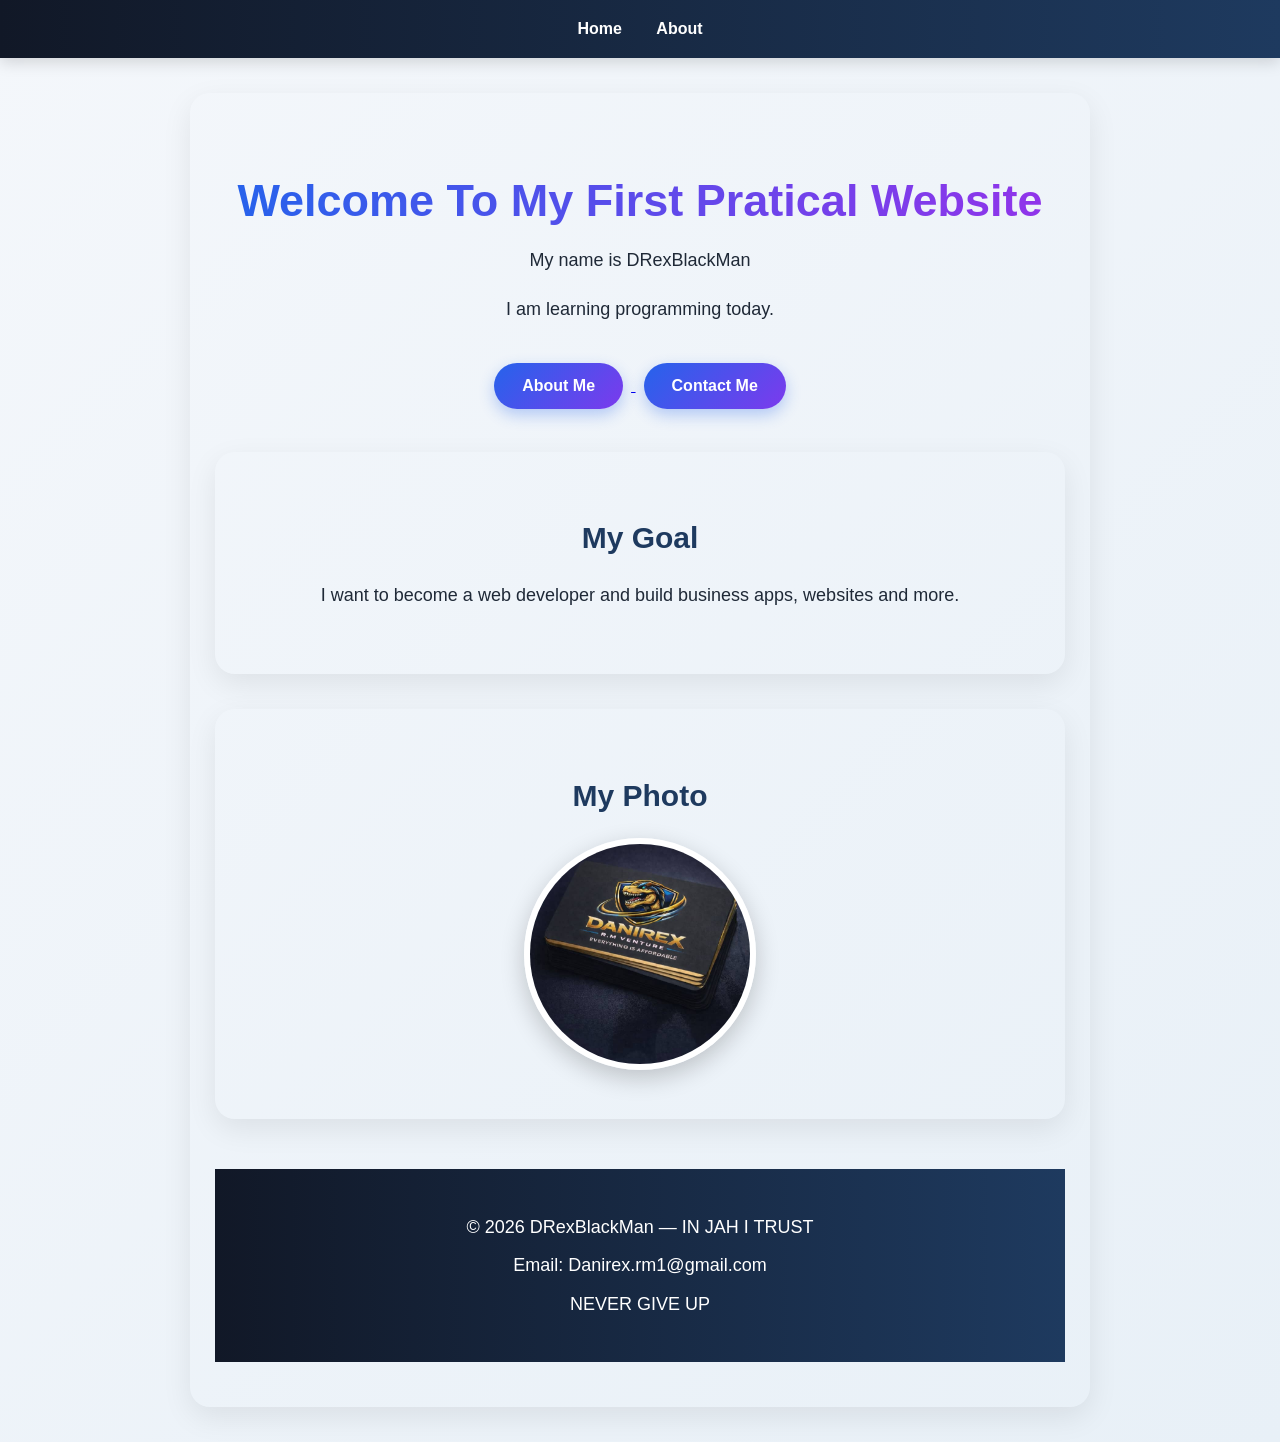
==== index.html @ 7990e694 "Update index.html" ====
<!DOCTYPE html>
<html>
<head>
    <title>My First Website</title>
    <link rel="stylesheet" href="style.css">
</head>

<body>

<nav>
    <a href="index.html">Home</a>
    <a href="about.html">About</a>
</nav>

<section>
    <h1>Welcome To My First Pratical Website</h1>
    <p>My name is DRexBlackMan</p>
    <p>I am learning programming today.</p>

    <div class="buttons">
        <a href="about.html">
            <button>About Me</button>
        </a>
        
     <a href="mailto:Danirex.rm1@gmail.com">
    <button>Contact Me</button>
</a>
</div 
</section>
    
<section>
    <h2>My Goal</h2>
    <p>I want to become a web developer and build business apps, websites and more.</p>
</section>

<section>
    <h2>My Photo</h2>
   <img src="images/WhatsApp Image 2026-02-03 at 14.27.24 (1).jpeg" alt="Dani Rex R.M">
</section>

<footer>
    <p>© 2026 DRexBlackMan — IN JAH I TRUST</p>
    <p>Email: Danirex.rm1@gmail.com</p>
    <p>NEVER GIVE UP</p>
</footer>

</body>
</html>
---- style.css ----
/* =========================
   MAIN PAGE
   ========================= */

body {
    margin: 0;
    font-family: Arial, sans-serif;
    text-align: center;
    background: linear-gradient(135deg, #f4f7fb, #e8f0f7);
    color: #1f2937;
}


/* =========================
   NAVIGATION
   ========================= */

nav {
    background: linear-gradient(90deg, #111827, #1e3a5f);
    padding: 20px;
    box-shadow: 0 4px 15px rgba(0, 0, 0, 0.15);
}

nav a {
    color: white;
    margin: 0 15px;
    text-decoration: none;
    font-weight: bold;
    font-size: 16px;
    transition: 0.3s;
}

nav a:hover {
    color: #38bdf8;
}


/* =========================
   SECTIONS
   ========================= */

section {
    background: greyblack;
    max-width: 850px;
    margin: 35px auto;
    padding: 45px 25px;
    border-radius: 20px;
    box-shadow: 0 10px 30px rgba(0, 0, 0, 0.08);
}


/* =========================
   MAIN HEADING
   ========================= */

h1 {
    font-size: 45px;
    margin-bottom: 12px;

    background: linear-gradient(90deg, #2563eb, #9333ea);
    -webkit-background-clip: text;
    -webkit-text-fill-color: transparent;
}

h2 {
    font-size: 30px;
    color: #1e3a5f;
}


/* =========================
   TEXT
   ========================= */

p {
    font-size: 18px;
    line-height: 1.7;
}


/* =========================
   BUTTONS
   ========================= */

.buttons {
    margin-top: 30px;
}

button {
    background: linear-gradient(135deg, #2563eb, #7c3aed);
    color: white;
    border: none;
    padding: 14px 28px;
    margin: 8px;
    border-radius: 30px;
    font-size: 16px;
    font-weight: bold;
    cursor: pointer;

    box-shadow: 0 6px 15px rgba(37, 99, 235, 0.3);

    transition: 0.3s;
}

button:hover {
    transform: translateY(-4px);
    box-shadow: 0 10px 25px rgba(124, 58, 237, 0.4);
}


/* =========================
   PHOTO
   ========================= */

section img {
    width: 220px;
    height: 220px;
    object-fit: cover;

    border-radius: 50%;

    border: 6px solid white;

    box-shadow: 0 8px 25px rgba(0, 0, 0, 0.2);

    transition: 0.3s;
}

section img:hover {
    transform: scale(1.05);
}


/* =========================
   FOOTER
   ========================= */

footer {
    background: linear-gradient(90deg, #111827, #1e3a5f);
    color: white;
    padding: 35px 20px;
    margin-top: 50px;
}

footer p {
    margin: 8px;
}


/* =========================
   MOBILE PHONE
   ========================= */

@media (max-width: 600px) {

    nav a {
        display: inline-block;
        margin: 5px 10px;
    }

    section {
        margin: 20px 12px;
        padding: 30px 15px;
    }

    h1 {
        font-size: 34px;
    }

    h2 {
        font-size: 20px;
    }

    p {
        font-size: 16px;
    }

    section img {
        width: 180px;
        height: 180px;
    }
}
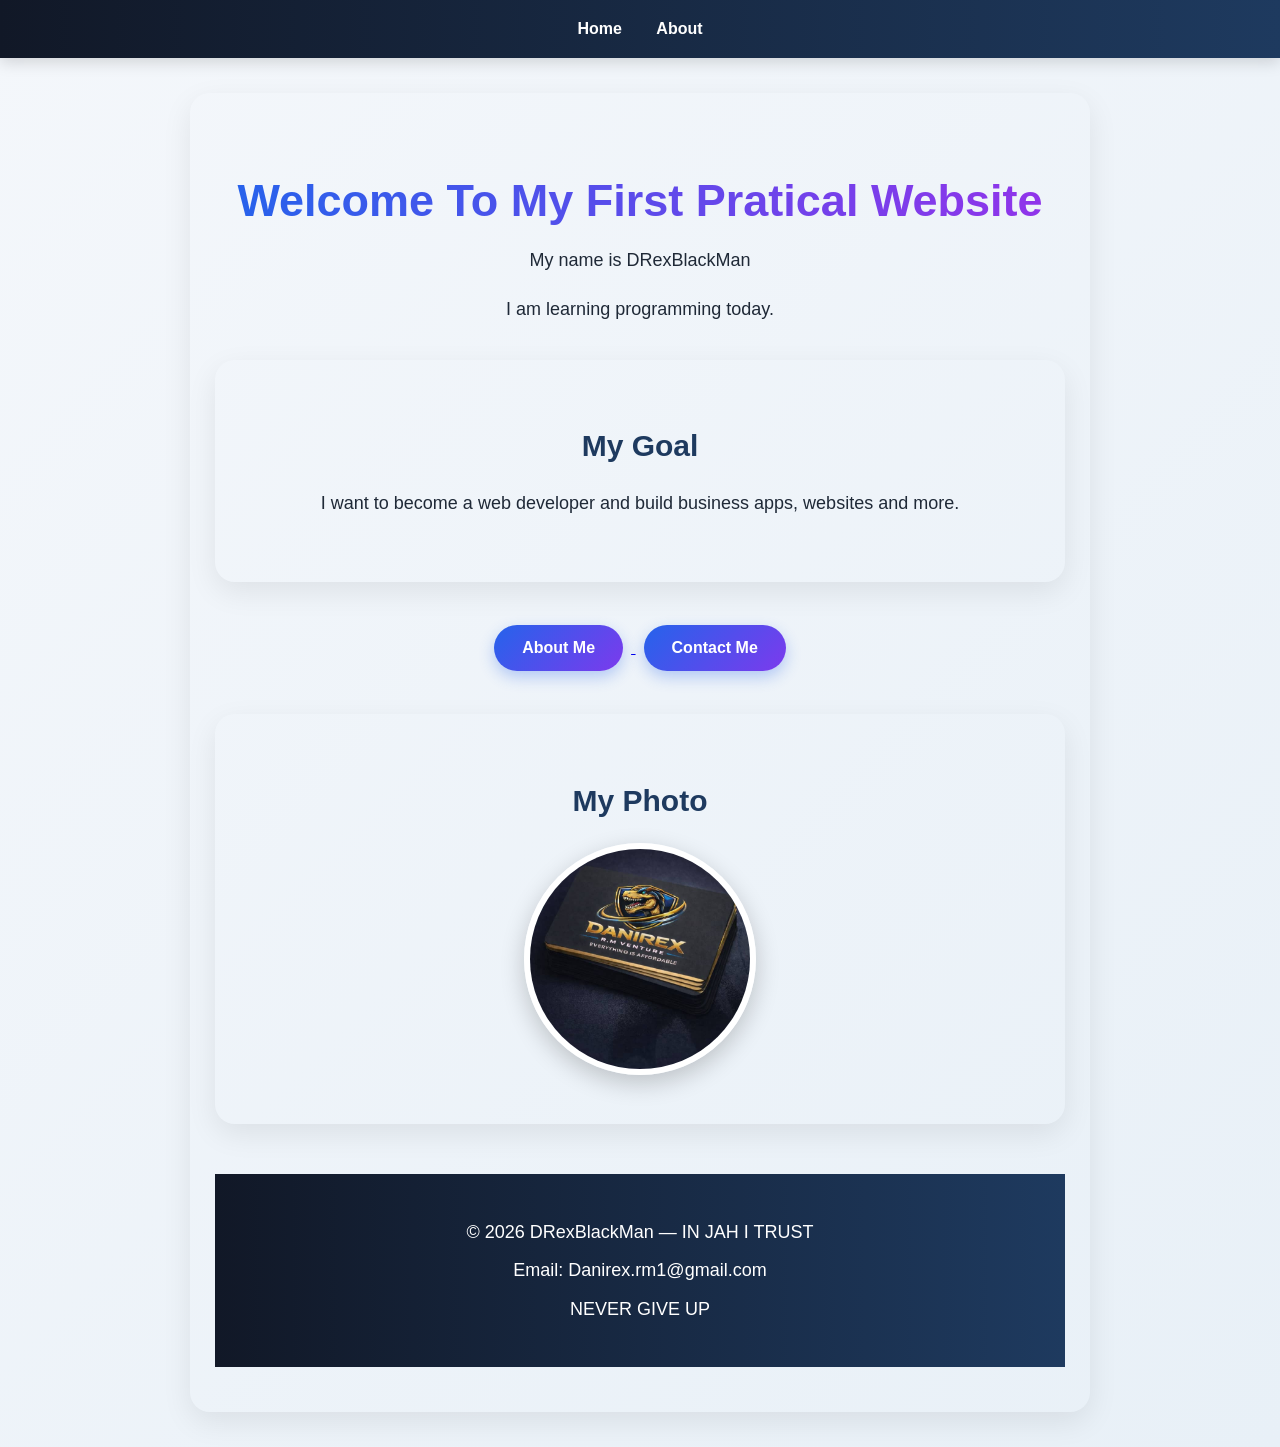
==== commit 7dc83f11: "Update index.html" ====
--- a/index.html
+++ b/index.html
@@ -16,23 +16,23 @@
     <h1>Welcome To My First Pratical Website</h1>
     <p>My name is DRexBlackMan</p>
     <p>I am learning programming today.</p>
-
-    <div class="buttons">
-        <a href="about.html">
-            <button>About Me</button>
-        </a>
-        
-     <a href="mailto:Danirex.rm1@gmail.com">
-    <button>Contact Me</button>
-</a>
-</div 
-</section>
     
 <section>
     <h2>My Goal</h2>
     <p>I want to become a web developer and build business apps, websites and more.</p>
 </section>
-
+    
+<div class="buttons">
+        <a href="about.html">
+            <button>About Me</button>
+        </a>
+        
+     <a href="email:Danirex.rm1@gmail.com">
+         <button>Contact Me</button>
+     </a>
+</div 
+</section>
+    
 <section>
     <h2>My Photo</h2>
    <img src="images/WhatsApp Image 2026-02-03 at 14.27.24 (1).jpeg" alt="Dani Rex R.M">
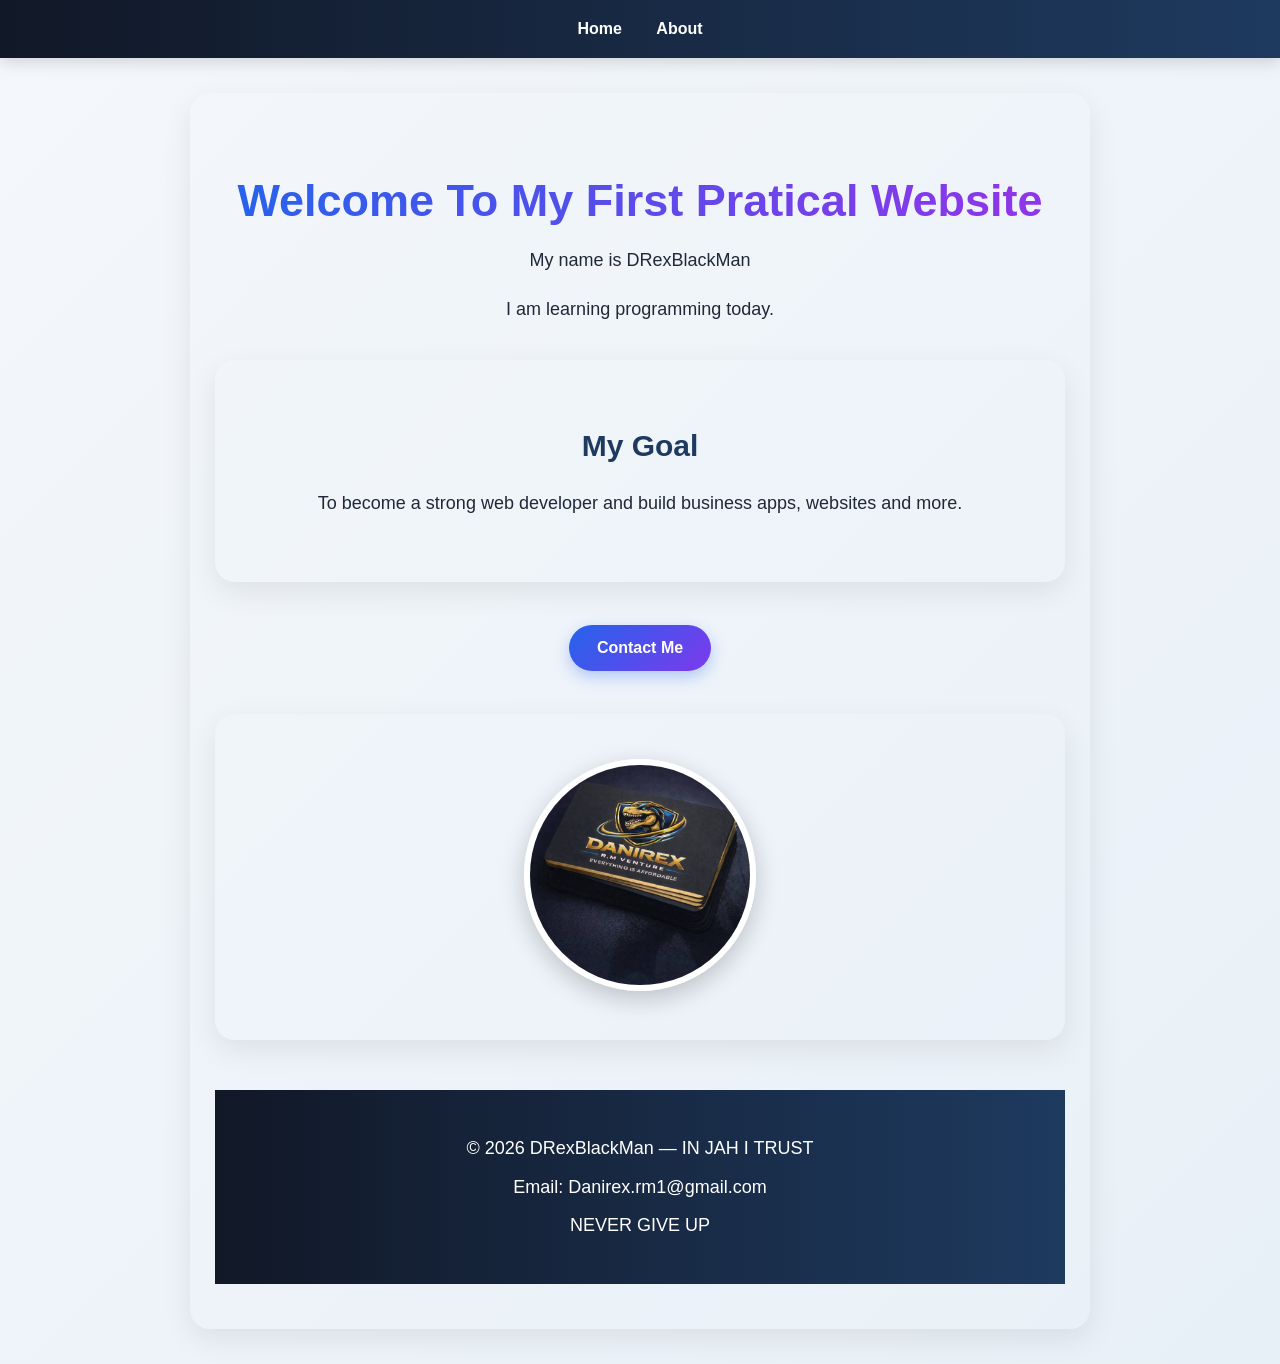
==== commit 66044d03: "Update index.html" ====
--- a/index.html
+++ b/index.html
@@ -4,9 +4,6 @@
     <title>My First Website</title>
     <link rel="stylesheet" href="style.css">
 </head>
-
-<body>
-
 <nav>
     <a href="index.html">Home</a>
     <a href="about.html">About</a>
@@ -16,25 +13,19 @@
     <h1>Welcome To My First Pratical Website</h1>
     <p>My name is DRexBlackMan</p>
     <p>I am learning programming today.</p>
-    
 <section>
     <h2>My Goal</h2>
-    <p>I want to become a web developer and build business apps, websites and more.</p>
+    <p>To become a strong web developer and build business apps, websites and more.</p>
 </section>
     
-<div class="buttons">
-        <a href="about.html">
-            <button>About Me</button>
-        </a>
-        
-     <a href="email:Danirex.rm1@gmail.com">
+<div class="buttons">        
+     <a href="email.com:Danirex.rm1@gmail.com">
          <button>Contact Me</button>
      </a>
 </div 
 </section>
     
 <section>
-    <h2>My Photo</h2>
    <img src="images/WhatsApp Image 2026-02-03 at 14.27.24 (1).jpeg" alt="Dani Rex R.M">
 </section>
 
